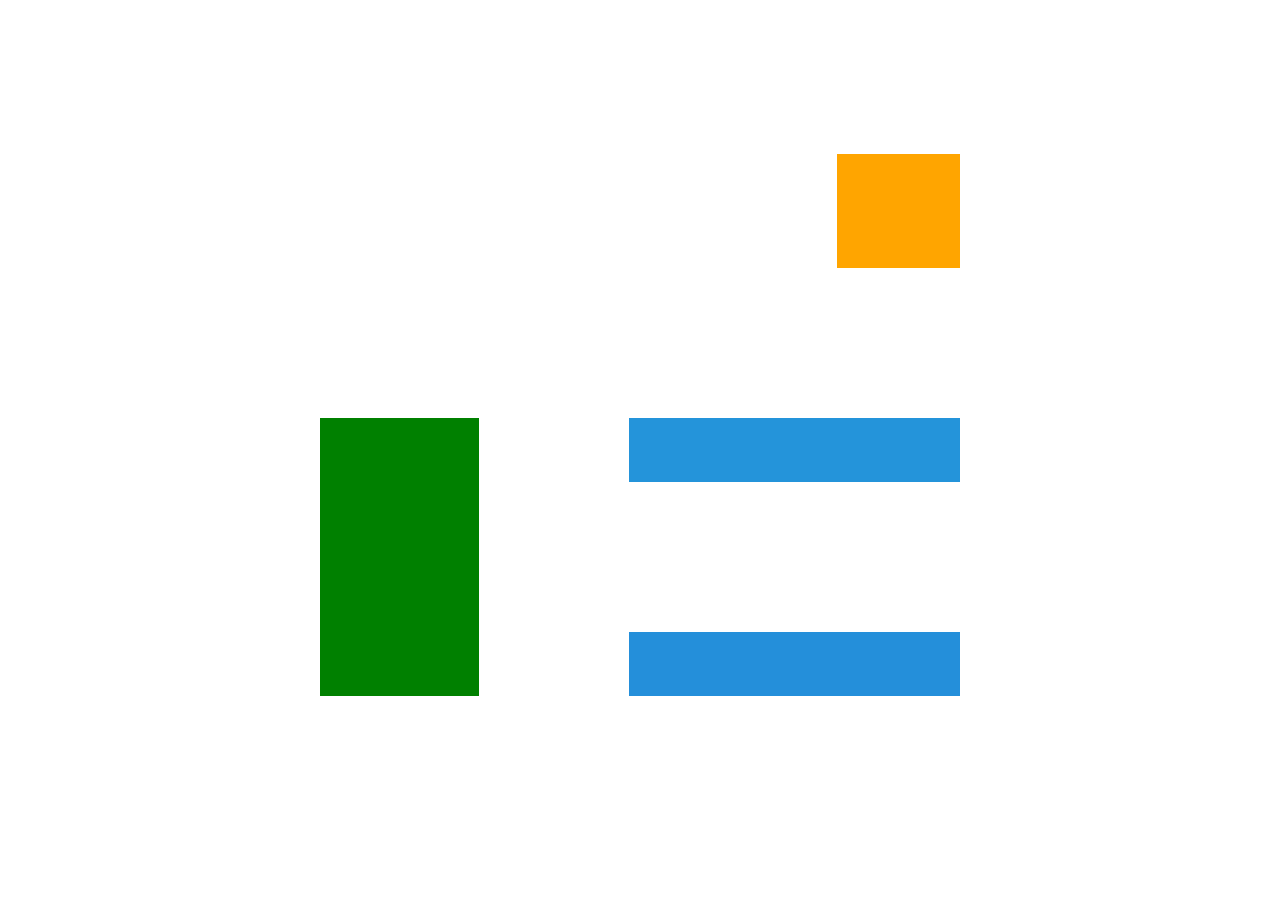
==== grid.html @ 502a52a3 "Add files via upload" ====
<!DOCTYPE html>
<html lang="en">
<head>
    <meta charset="UTF-8">
    <meta http-equiv="X-UA-Compatible" content="IE=edge">
    <meta name="viewport" content="width=device-width, initial-scale=1.0">
  <link rel="stylesheet" href="grid.css">
    <title>Document</title>
</head>
<body>
    <main>
 <div class="item-a"></div>
<div class="item-b"></div>
<div class="item-c"></div>
<div class="item-d"></div>
<div class="item-e"></div>
    </main>
</body>
</html>
---- grid.css ----
*{
margin:0;
padding:0;
}
    
body{
align-items:center;
padding-top:12%;
}
    
main{
display: grid;
grid-template-areas:
'a a  b '
'c d d'
'c e e'
 ;

gap:150px;
width:50%;
margin:auto;
 }
    
Main div{
 display:grid;
 padding:2em;
 }
    
.item-a{
grid-area:a;
height: 50px;
}
    
.item-b{
background-color:orange;
grid-area:b;
 }
    
.item-c{
background-color:green;
grid-area:c;
padding: 50px;
 }
    
 .item-d{
background-color: rgb(36, 148, 218);
grid-area:d;
  }
    
.item-e{
background-color: rgb(36,143,218);
grid-area:e;
}
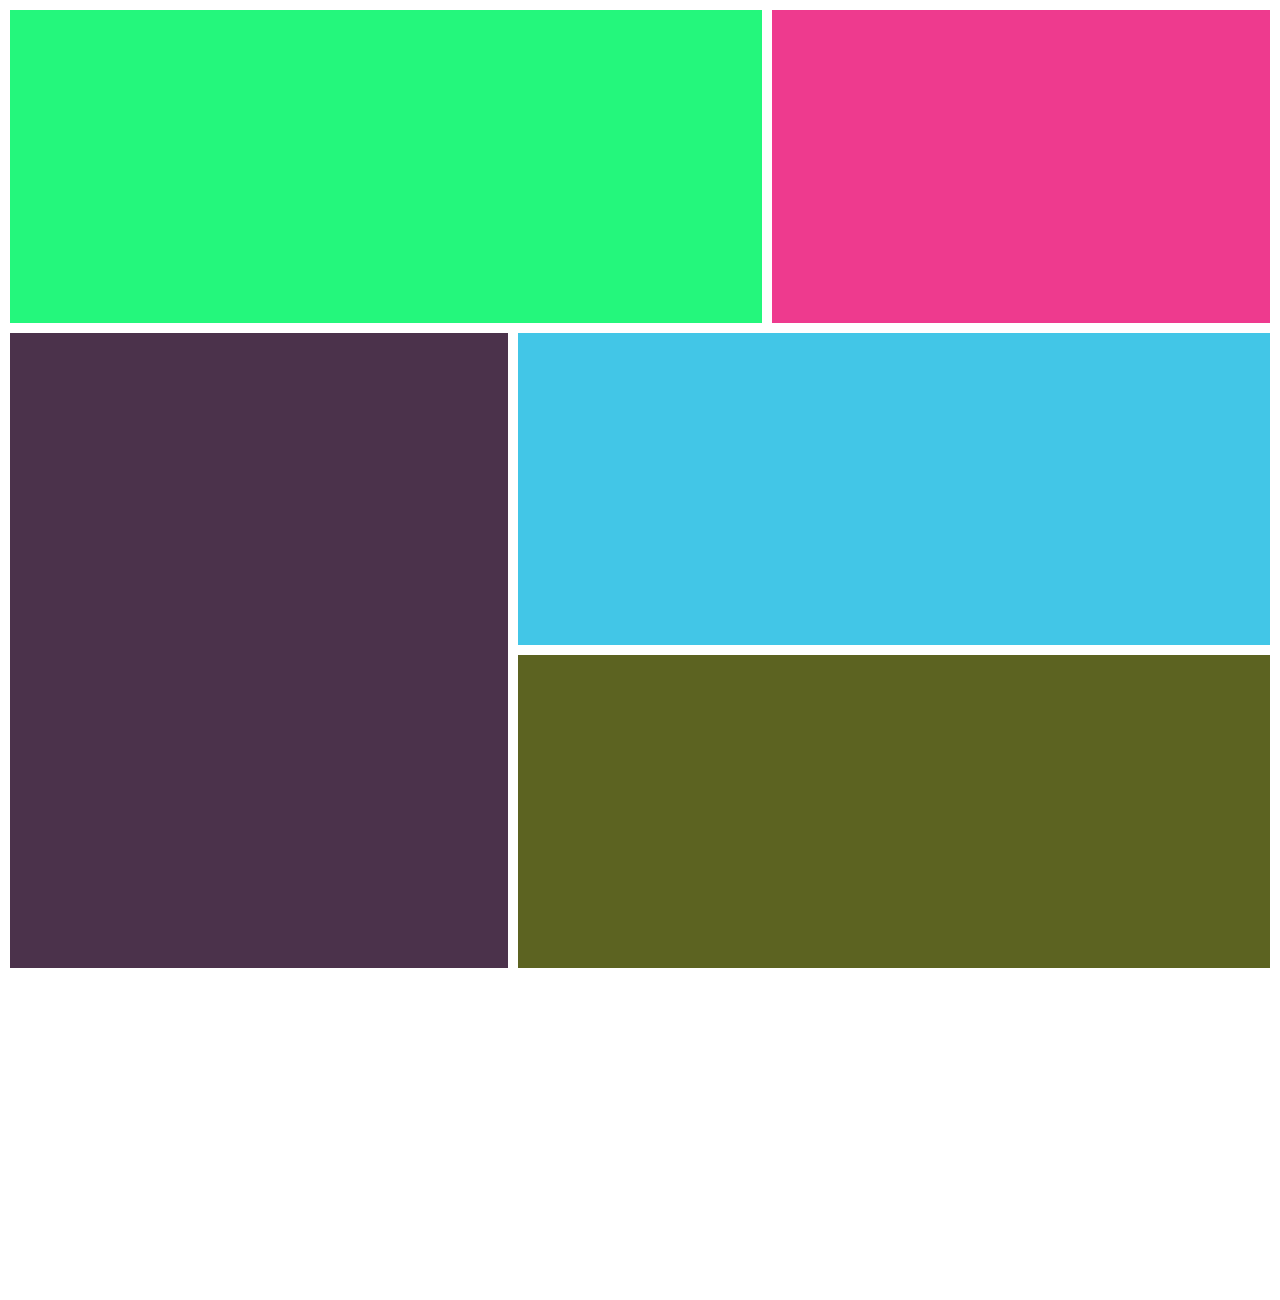
==== commit 8d8b886c: "Update grid.html" ====
--- a/grid.html
+++ b/grid.html
@@ -1,19 +1,17 @@
 <!DOCTYPE html>
 <html lang="en">
-<head>
-    <meta charset="UTF-8">
-    <meta http-equiv="X-UA-Compatible" content="IE=edge">
-    <meta name="viewport" content="width=device-width, initial-scale=1.0">
-  <link rel="stylesheet" href="grid.css">
-    <title>Document</title>
-</head>
-<body>
-    <main>
- <div class="item-a"></div>
-<div class="item-b"></div>
-<div class="item-c"></div>
-<div class="item-d"></div>
-<div class="item-e"></div>
-    </main>
-</body>
-</html>+    <head>
+        <meta charset="UTF-8">
+        <meta name="viewport" content="width=device-width, initial-scale=1.0">
+        <link rel="stylesheet" href="grid.css">
+    </head>
+    <body>
+        <div id="boxb">
+            <div class="b"></div>
+            <div class="by"></div>
+            <div class="bbb"></div>
+            <div class="yb"></div>
+            <div class="y"></div>
+        </div>
+    </body>
+</html>
--- a/grid.css
+++ b/grid.css
@@ -1,53 +1,48 @@
- *{
-margin:0;
-padding:0;
+body{
+	text-align: center;
+	margin: 0;
 }
-    
-body{
-align-items:center;
-padding-top:12%;
+	
+#boxb{
+	display: grid;
+	grid-template-columns: repeat(5, 1fr);
+	grid-template-rows: repeat(4, minmax(150px, auto));
+	height: 100vw;
+	grid-gap: 10px;
+	padding: 10px;
+}	
+
+.b{
+	background-color: rgb(36, 247, 124);
+	grid-column: 1/4;
+	grid-row: 1/2;
 }
-    
-main{
-display: grid;
-grid-template-areas:
-'a a  b '
-'c d d'
-'c e e'
- ;
 
-gap:150px;
-width:50%;
-margin:auto;
- }
-    
-Main div{
- display:grid;
- padding:2em;
- }
-    
-.item-a{
-grid-area:a;
-height: 50px;
+.by{
+	background-color: rgb(238, 58, 142);
+	grid-column: 4/6;
+	grid-row: 1/2; 
 }
-    
-.item-b{
-background-color:orange;
-grid-area:b;
- }
-    
-.item-c{
-background-color:green;
-grid-area:c;
-padding: 50px;
- }
-    
- .item-d{
-background-color: rgb(36, 148, 218);
-grid-area:d;
-  }
-    
-.item-e{
-background-color: rgb(36,143,218);
-grid-area:e;
-}+
+.bbb{
+	background-color: rgb(75, 50, 75);
+	grid-column: 1/3;
+	grid-row: 2/4;
+	
+}
+
+.yb{
+	background-color: rgb(66, 198, 231);
+	grid-column: 3/6;
+	grid-row: 2/3;
+}
+
+.y{
+	background-color: rgb(92, 99, 33);
+	grid-column: 3/6;
+	grid-row: 3/4; 
+}
+Footer
+© 2022 GitHub, Inc.
+Footer navigation
+Terms
